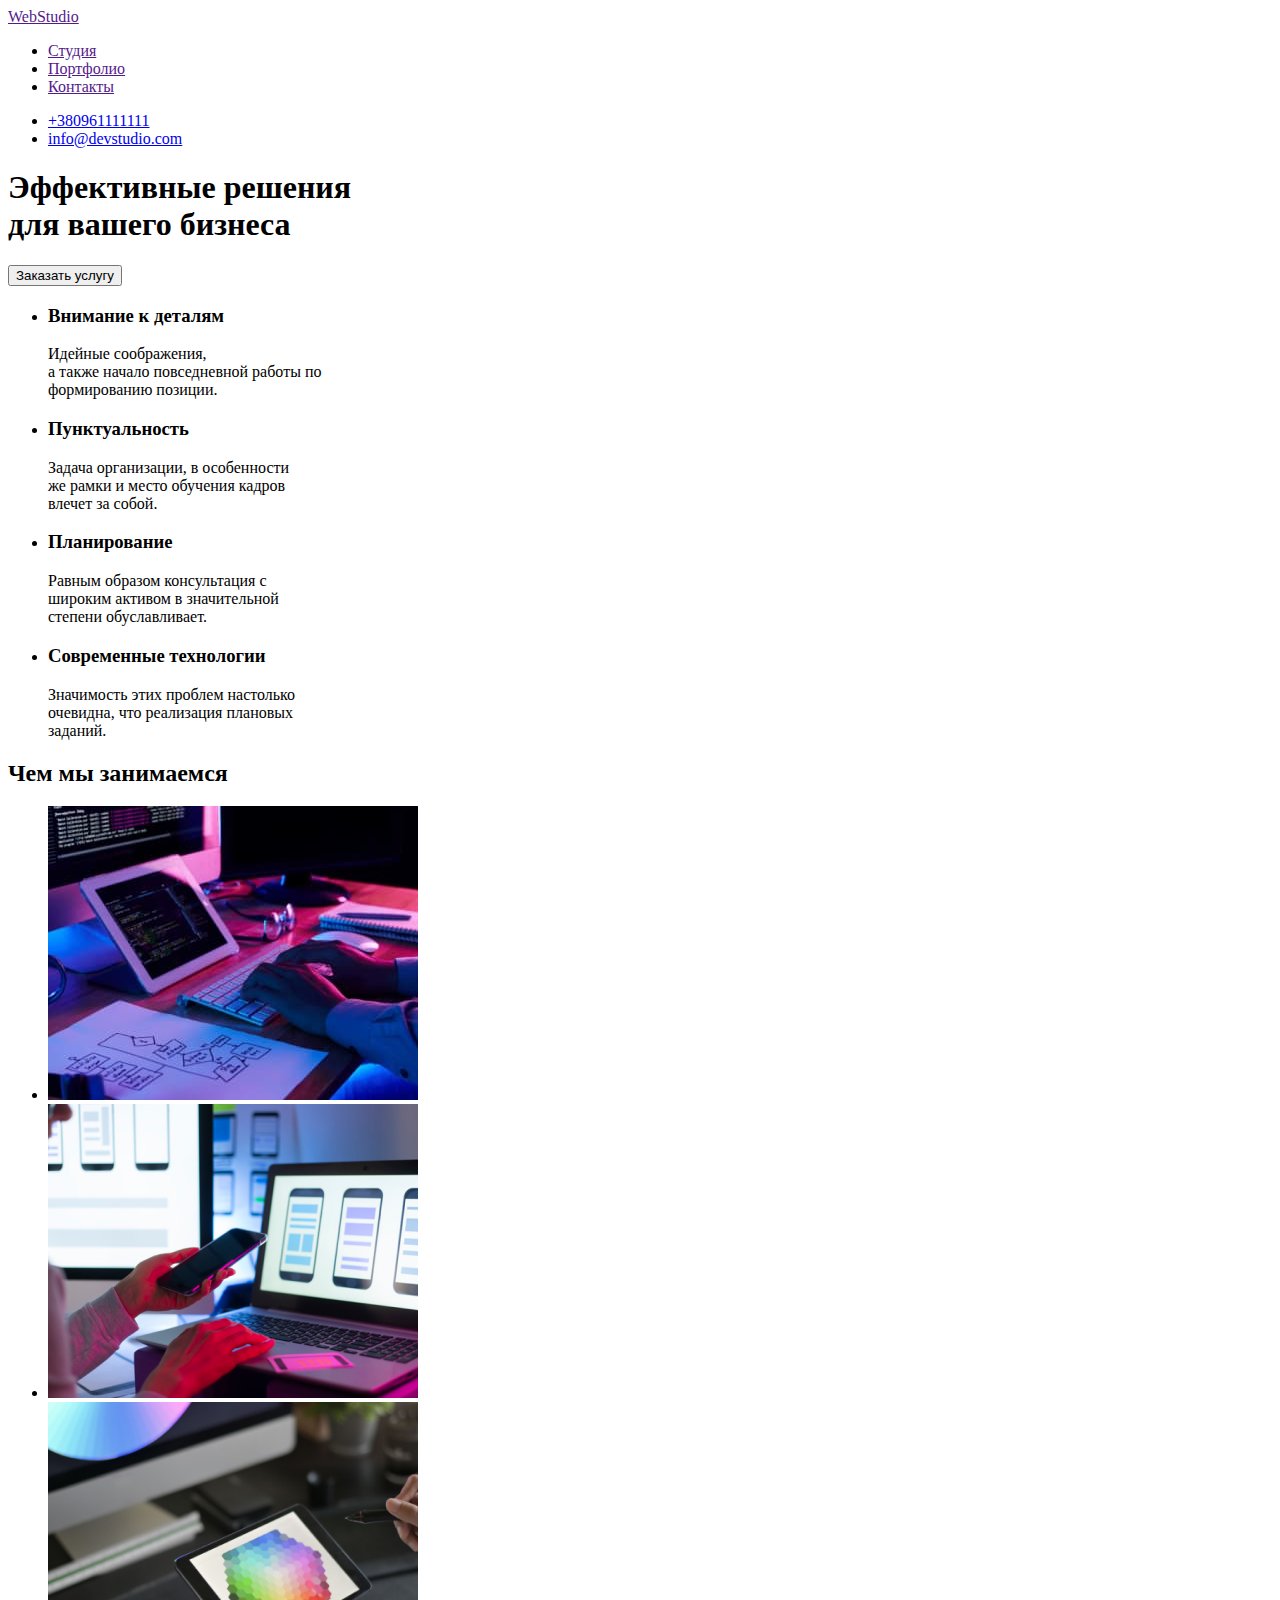
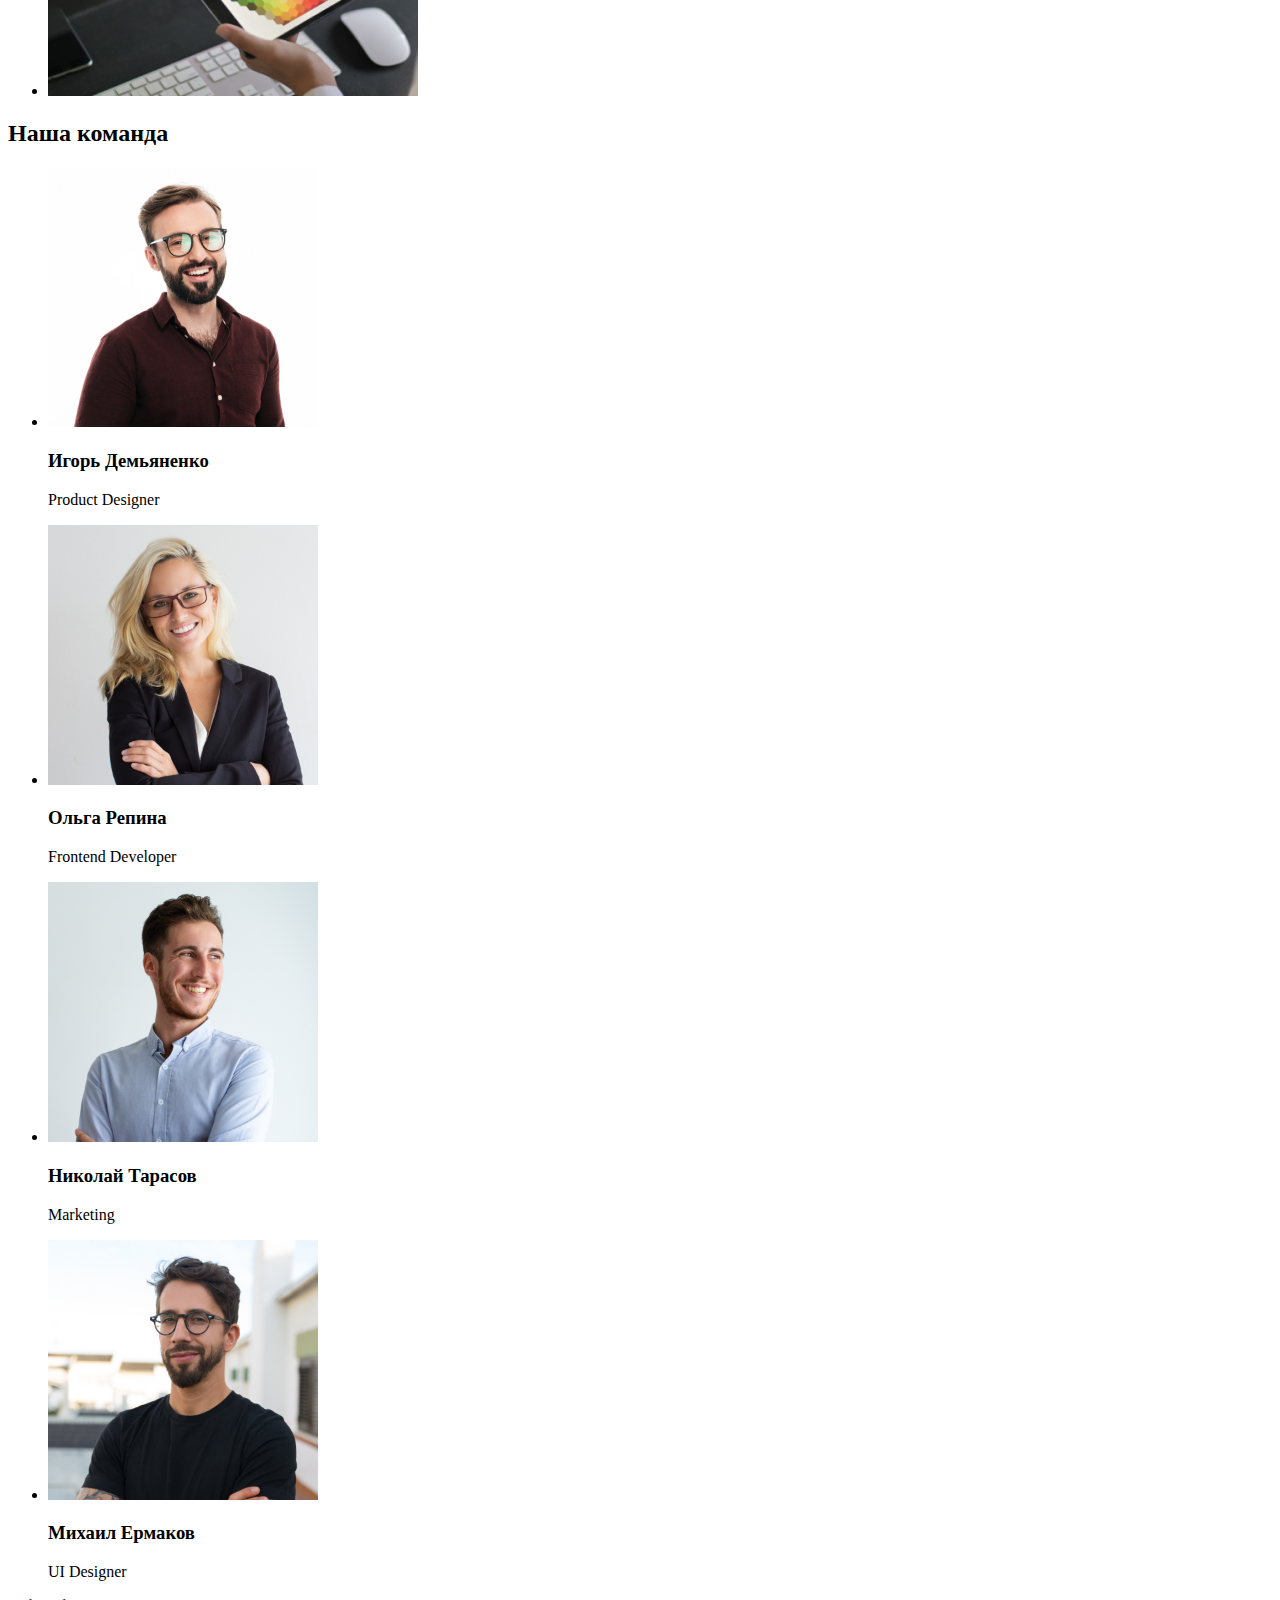
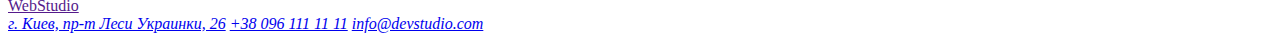
==== index.html @ d21dd8ba "Initial commit" ====
<!DOCTYPE html>
<html lang="ru">
<head>
    <meta charset="UTF-8">
    <title>WebStudio</title>
</head>
<body>
    
    <header>
      
         

            <nav>
              <a href="">WebStudio</a>

             <ul> 
                 <li><a href="">Студия</a></li>
                 <li><a href="">Портфолио</a></li>
                 <li><a href="">Контакты</a></li>
             </ul>

            </nav>

            <ul>

               <li><a href="tel:+380961111111">+380961111111</a></li>
               <li><a href="mailto:info@devstudio.com">info@devstudio.com</a></li>
            </ul>
        
    </header>
    



    <main>

      <section>

        <h1>
          Эффективные решения<br>
          для вашего бизнеса
      </h1>

      <button type="button">Заказать услугу</button>

      </section>



        <section>
            <ul>

               <li><h3>Внимание к деталям</h3>
                <p>
                    Идейные соображения,<br>
                     а также начало повседневной работы по<br>
                      формированию позиции.
                    </p>
                  </li>
        
                  
            <li><h3>Пунктуальность</h3>
             <p>
                Задача организации, в особенности<br>
                 же рамки и место обучения кадров<br>
                  влечет за собой.
                  </p>
              </li>
     
    
            <li><h3>Планирование</h3>
             <p>
                Равным образом консультация с<br>
                 широким активом в значительной<br>
                  степени обуславливает.
                </p>
              </li>
  
     
            <li><h3>Современные технологии</h3>
             <p>
                Значимость этих проблем настолько<br>
                очевидна, что реализация плановых <br>
                заданий.
            </p>
            </li>

          </ul>

        </section>

        
        
    <section>

      <h2>Чем мы занимаемся</h2>
      
      <ul>
        <li><img src="./images/img.jpg" 
          alt="парень пишет код" 
          width="370">
      </li>

      <li><img src="./images/img(1).png" 
        alt="парень смотрит в смартфон" 
        width="370">
      </li>

      <li><img src="./images/img(2).png" 
        alt="рисует соты на ipad" 
        width="370">
      </li>

      </ul>

    </section>  


      <section>
        <h2>Наша команда</h2>
  
        <ul>
          <li><img src="./images/img(3).jpg" alt="Игорь Демьяненко" width="270">
            <h3>Игорь Демьяненко</h3>
                <p>Product Designer</p>
          </li>

          
          <li><img src="./images/img(4).jpg" alt="Ольга Репина" width="270">
            <h3>Ольга Репина</h3>
                <p>Frontend Developer</p>
          </li>


          <li><img src="./images/img(5).jpg" alt="Николай Тарасов" width="270">
            <h3>Николай Тарасов</h3>
                <p>Marketing</p>
          </li>


          <li><img src="./images/img(6).jpg" alt="Михаил Ермаков" width="270">
            <h3>Михаил Ермаков</h3>
                <p>UI Designer</p>

          </li>
        </ul>
        
      </section> 

    </main>

    <footer>
     
      <a href="">WebStudio</a>

        <address>
            <a href="https://www.google.com/maps/place/%D0%B1%D1%83%D0%BB%D1%8C%D0%B2%D0%B0%D1%80+%D0%9B%D0%B5%D1%81%D1%96+%D0%A3%D0%BA%D1%80%D0%B0%D1%97%D0%BD%D0%BA%D0%B8,+26,+%D0%9A%D0%B8%D1%97%D0%B2,+02000/@50.4265807,30.5361971,17z/data=!3m1!4b1!4m5!3m4!1s0x40d4cf0e033ecbe9:0x57a4dffefec77da0!8m2!3d50.4265807!4d30.5383858">г. Киев, пр-т Леси Украинки, 26</a>
            <a href="tel:+380961111111">+38 096 111 11 11</a>
            <a href="mailto:info@devstudio.com">info@devstudio.com</a>
        </address>


    </footer>


</body>
</html>
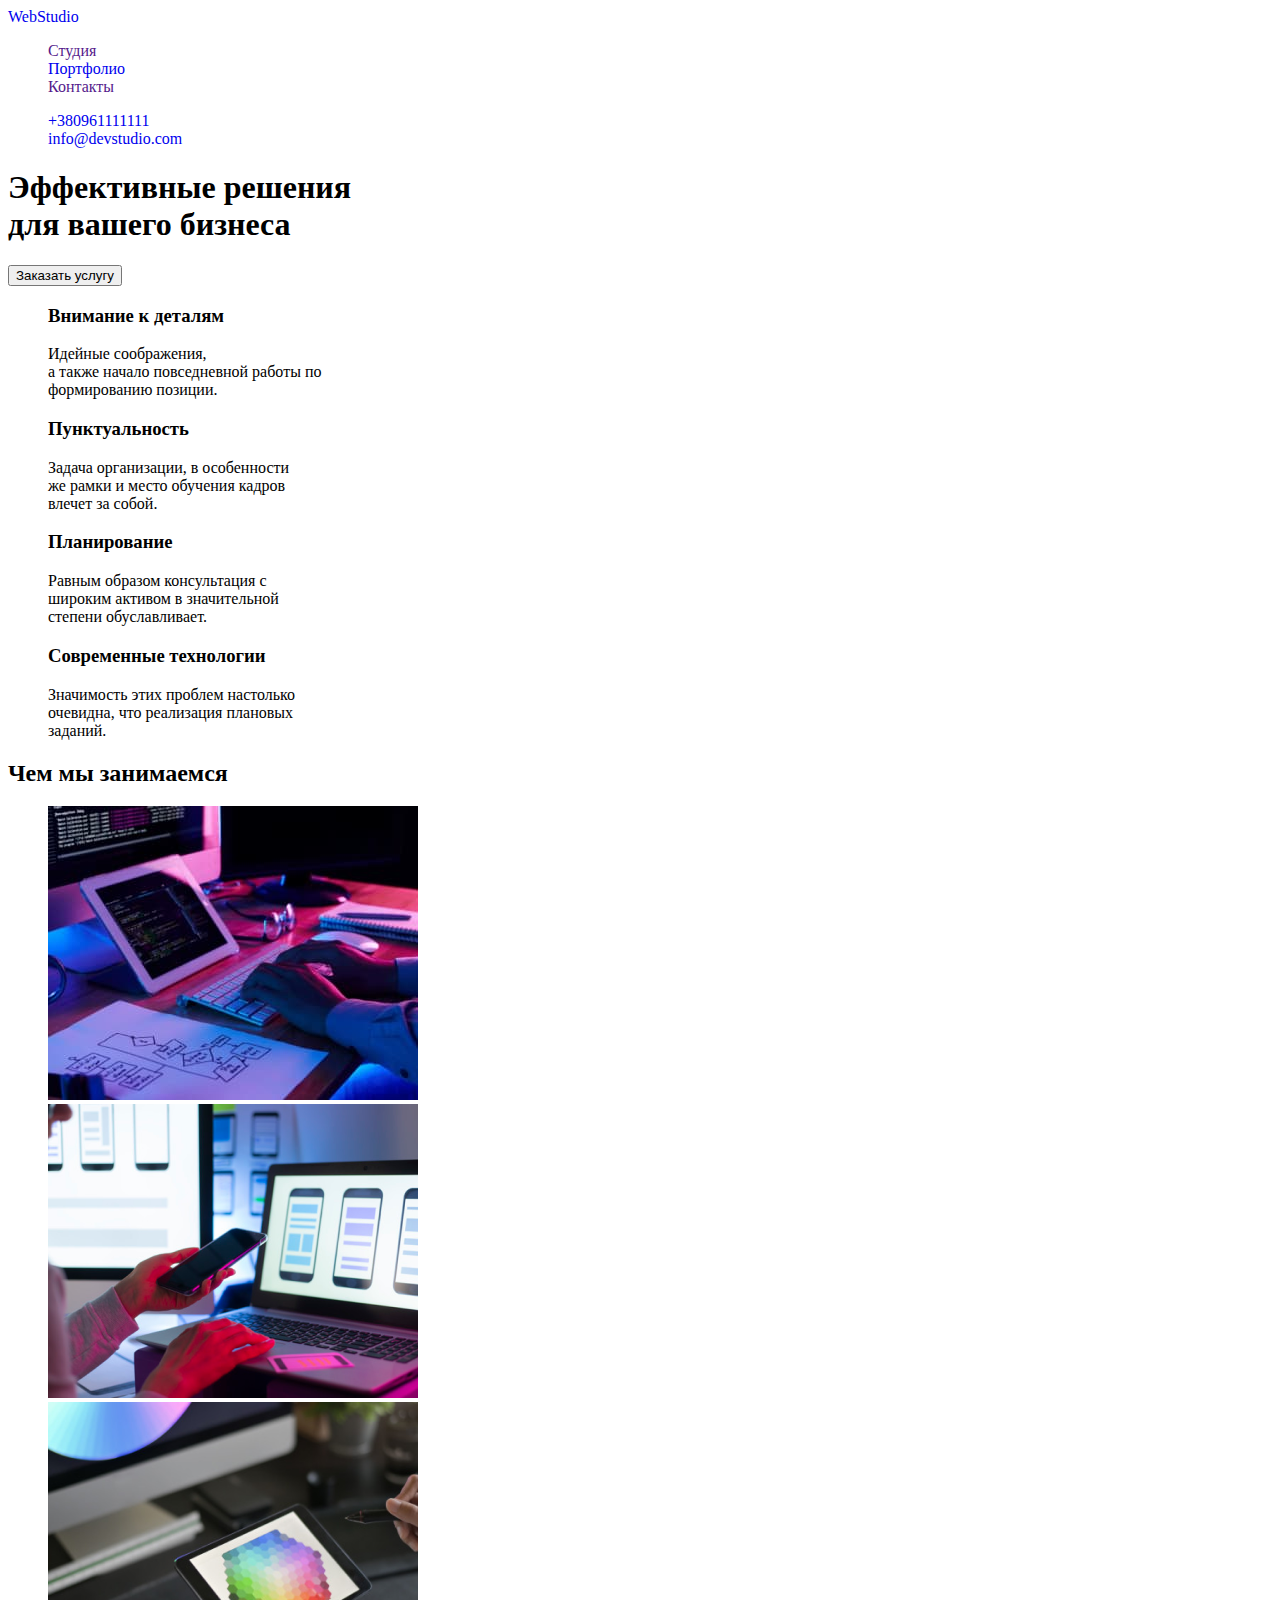
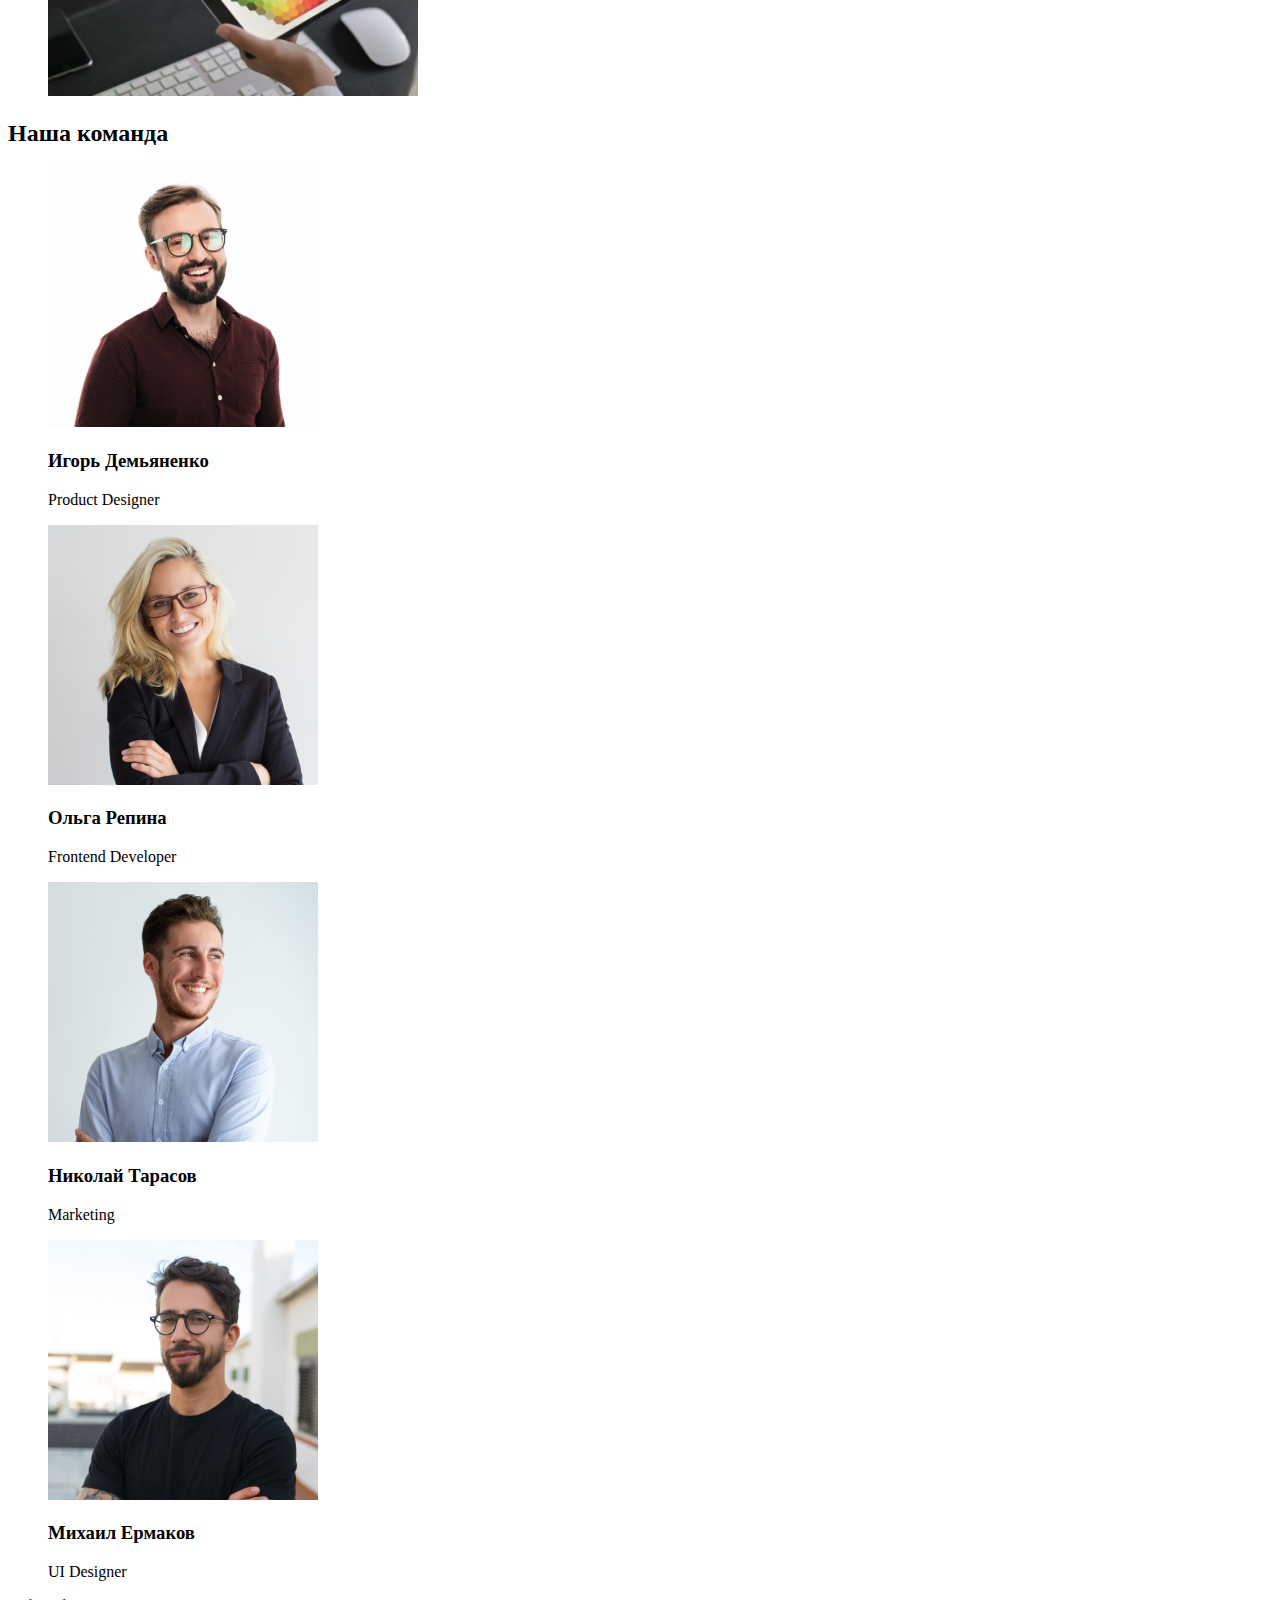
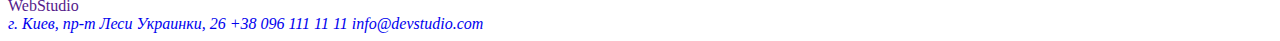
==== commit dee4da4d: "dz" ====
--- a/index.html
+++ b/index.html
@@ -3,6 +3,7 @@
 <head>
     <meta charset="UTF-8">
     <title>WebStudio</title>
+    <link rel="stylesheet" href="./css/styles.css">
 </head>
 <body>
     
@@ -11,11 +12,11 @@
          
 
             <nav>
-              <a href="">WebStudio</a>
+              <a href="index.html">WebStudio</a>
 
              <ul> 
                  <li><a href="">Студия</a></li>
-                 <li><a href="">Портфолио</a></li>
+                 <li><a href="Partfolio.html">Портфолио</a></li>
                  <li><a href="">Контакты</a></li>
              </ul>
 
@@ -154,7 +155,7 @@
       <a href="">WebStudio</a>
 
         <address>
-            <a href="https://www.google.com/maps/place/%D0%B1%D1%83%D0%BB%D1%8C%D0%B2%D0%B0%D1%80+%D0%9B%D0%B5%D1%81%D1%96+%D0%A3%D0%BA%D1%80%D0%B0%D1%97%D0%BD%D0%BA%D0%B8,+26,+%D0%9A%D0%B8%D1%97%D0%B2,+02000/@50.4265807,30.5361971,17z/data=!3m1!4b1!4m5!3m4!1s0x40d4cf0e033ecbe9:0x57a4dffefec77da0!8m2!3d50.4265807!4d30.5383858">г. Киев, пр-т Леси Украинки, 26</a>
+            <a target="_blank" rel="noopener noreferrer" href="https://www.google.com/maps/place/%D0%B1%D1%83%D0%BB%D1%8C%D0%B2%D0%B0%D1%80+%D0%9B%D0%B5%D1%81%D1%96+%D0%A3%D0%BA%D1%80%D0%B0%D1%97%D0%BD%D0%BA%D0%B8,+26,+%D0%9A%D0%B8%D1%97%D0%B2,+02000/@50.4265807,30.5361971,17z/data=!3m1!4b1!4m5!3m4!1s0x40d4cf0e033ecbe9:0x57a4dffefec77da0!8m2!3d50.4265807!4d30.5383858">г. Киев, пр-т Леси Украинки, 26</a>
             <a href="tel:+380961111111">+38 096 111 11 11</a>
             <a href="mailto:info@devstudio.com">info@devstudio.com</a>
         </address>
--- a/css/styles.css
+++ b/css/styles.css
@@ -0,0 +1,6 @@
+ul{
+    list-style: none;
+}
+a{
+    text-decoration: none;
+}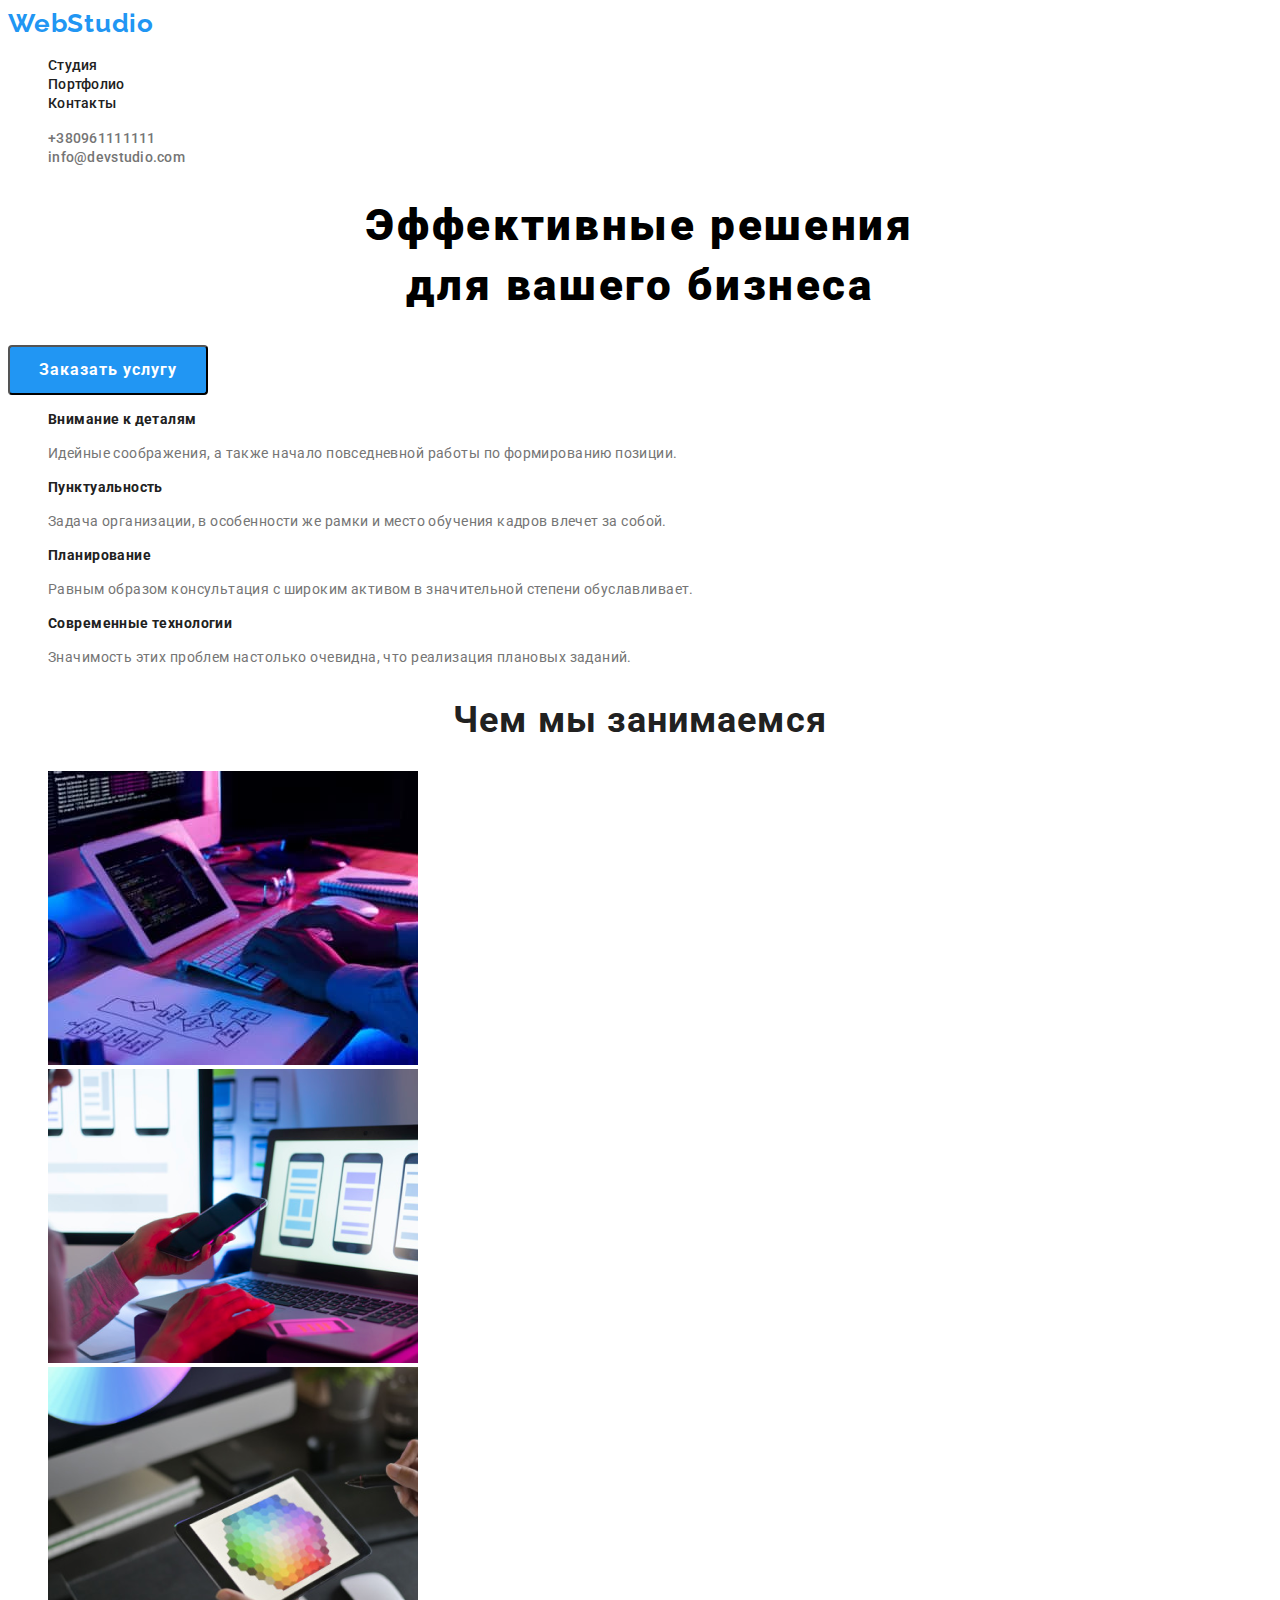
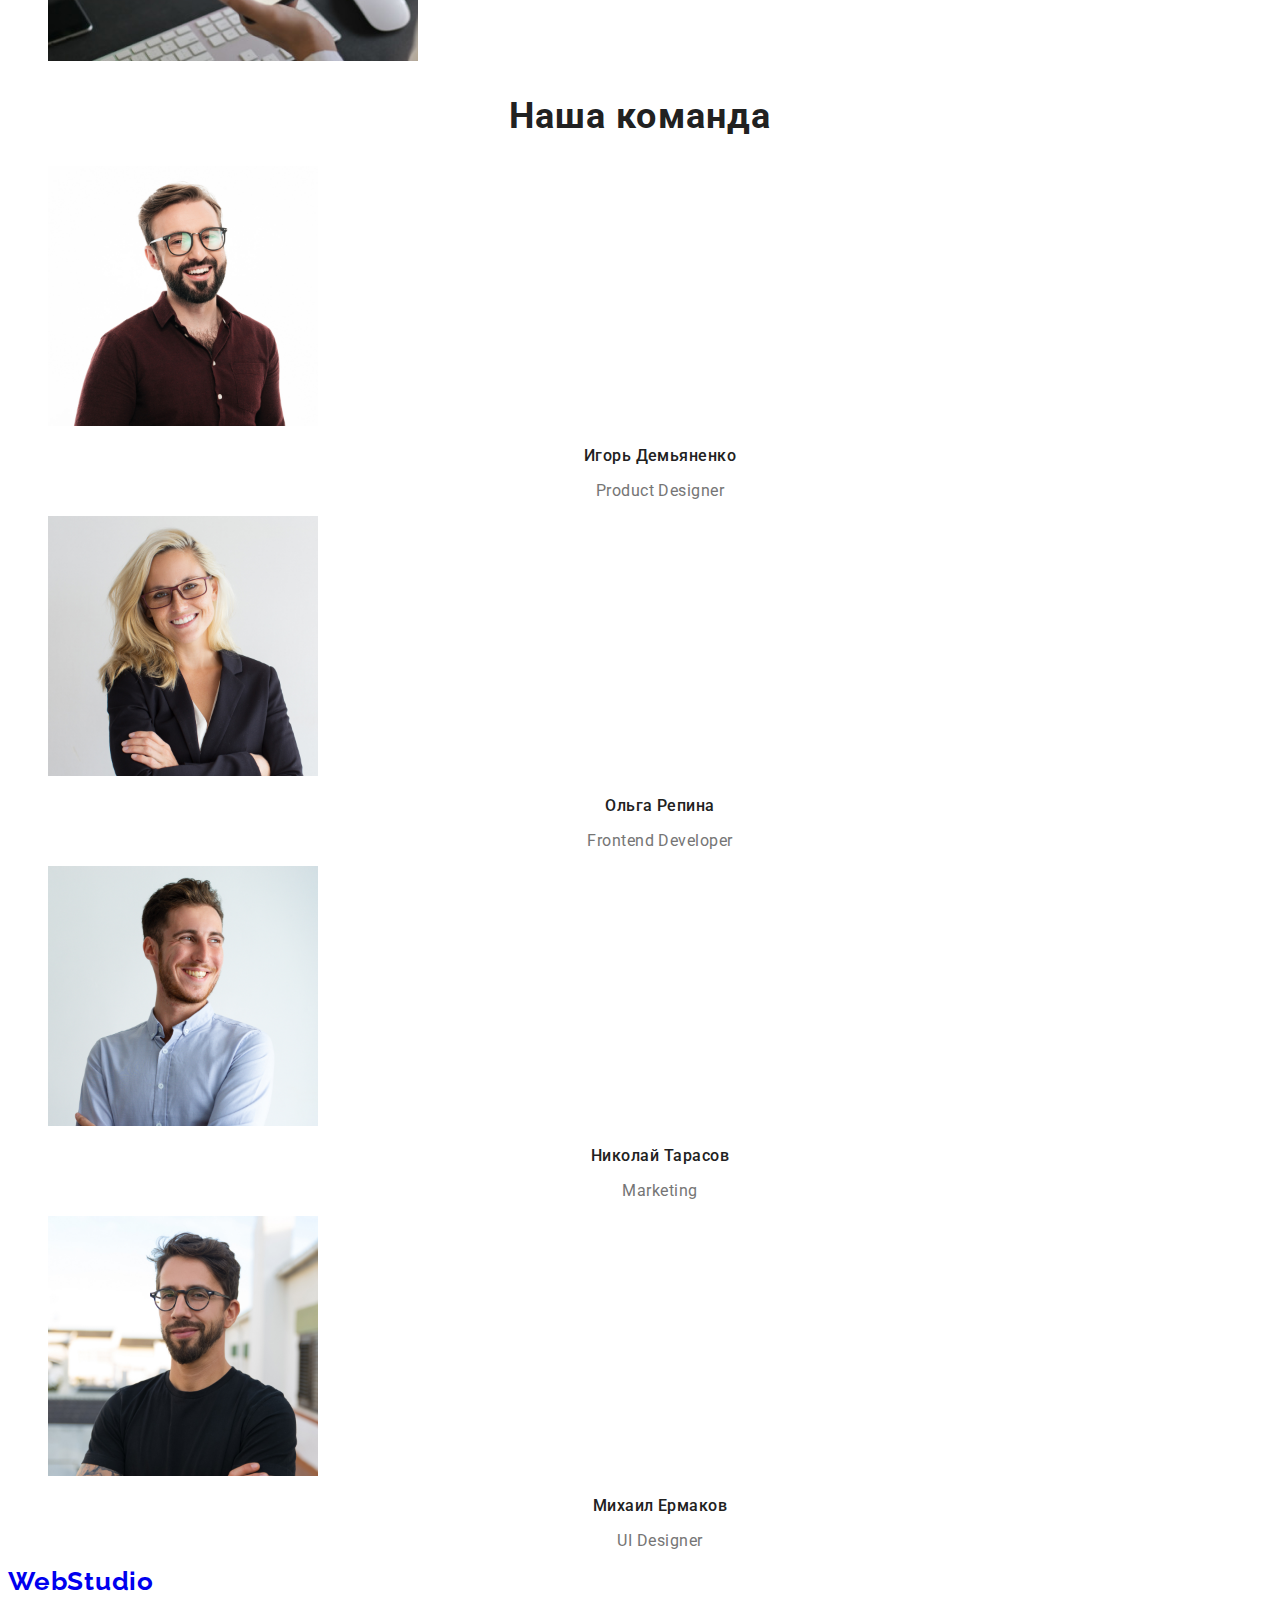
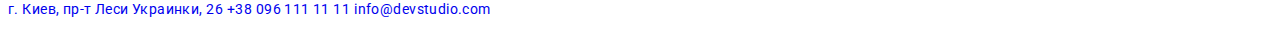
==== commit 3909d2f0: "goit-markup-hw-02" ====
--- a/index.html
+++ b/index.html
@@ -4,28 +4,31 @@
     <meta charset="UTF-8">
     <title>WebStudio</title>
     <link rel="stylesheet" href="./css/styles.css">
+    <link rel="preconnect" href="https://fonts.googleapis.com">
+<link rel="preconnect" href="https://fonts.gstatic.com" crossorigin>
+<link href="https://fonts.googleapis.com/css2?family=Raleway:wght@700&family=Roboto:wght@400;500;700;900&display=swap" rel="stylesheet">
 </head>
 <body>
     
-    <header>
+    <header class="header">
       
-         
+        
+            <nav class="nav-bar">
+              <a class="webstudio-header active-page" href="index.html">WebStudio</a>
 
-            <nav>
-              <a href="index.html">WebStudio</a>
-
-             <ul> 
-                 <li><a href="">Студия</a></li>
-                 <li><a href="Partfolio.html">Портфолио</a></li>
-                 <li><a href="">Контакты</a></li>
-             </ul>
+             <ul class="nav-box"> 
+                 <li><a class="nav-link" href="">Студия</a></li>
+                 <li><a class="nav-link" href="Partfolio.html">Портфолио</a></li>            
+                 <li><a class="nav-link" href="">Контакты</a></li>
+             </ul> 
 
             </nav>
 
-            <ul>
+            <ul class="contacts-header">
 
-               <li><a href="tel:+380961111111">+380961111111</a></li>
-               <li><a href="mailto:info@devstudio.com">info@devstudio.com</a></li>
+               <li><a class="header-phone" href="tel:+380961111111">+380961111111</a></li>
+               <li><a class="header-mail" href="mailto:info@devstudio.com">info@devstudio.com</a></li>
+
             </ul>
         
     </header>
@@ -35,14 +38,14 @@
 
     <main>
 
-      <section>
+      <section class="hero-box">
 
-        <h1>
+        <h1 class="slogan">
           Эффективные решения<br>
           для вашего бизнеса
       </h1>
 
-      <button type="button">Заказать услугу</button>
+      <button class="main-button" type="button">Заказать услугу</button>
 
       </section>
 
@@ -51,37 +54,37 @@
         <section>
             <ul>
 
-               <li><h3>Внимание к деталям</h3>
-                <p>
-                    Идейные соображения,<br>
-                     а также начало повседневной работы по<br>
+               <li><h3 class="pluses">Внимание к деталям</h3>
+                <p class="content">
+                    Идейные соображения,
+                     а также начало повседневной работы по
                       формированию позиции.
                     </p>
                   </li>
         
                   
-            <li><h3>Пунктуальность</h3>
-             <p>
-                Задача организации, в особенности<br>
-                 же рамки и место обучения кадров<br>
+            <li><h3 class="pluses">Пунктуальность</h3>
+             <p class="content">
+                Задача организации, в особенности
+                 же рамки и место обучения кадров
                   влечет за собой.
                   </p>
               </li>
      
     
-            <li><h3>Планирование</h3>
-             <p>
-                Равным образом консультация с<br>
-                 широким активом в значительной<br>
+            <li><h3 class="pluses">Планирование</h3>
+             <p class="content">
+                Равным образом консультация с
+                 широким активом в значительной
                   степени обуславливает.
                 </p>
               </li>
   
      
-            <li><h3>Современные технологии</h3>
-             <p>
-                Значимость этих проблем настолько<br>
-                очевидна, что реализация плановых <br>
+            <li><h3 class="pluses">Современные технологии</h3>
+             <p class="content">
+                Значимость этих проблем настолько
+                очевидна, что реализация плановых 
                 заданий.
             </p>
             </li>
@@ -94,7 +97,7 @@
         
     <section>
 
-      <h2>Чем мы занимаемся</h2>
+      <h2 class="our-job">Чем мы занимаемся</h2>
       
       <ul>
         <li><img src="./images/img.jpg" 
@@ -118,30 +121,30 @@
 
 
       <section>
-        <h2>Наша команда</h2>
+        <h2 class="our-team">Наша команда</h2>
   
         <ul>
           <li><img src="./images/img(3).jpg" alt="Игорь Демьяненко" width="270">
-            <h3>Игорь Демьяненко</h3>
-                <p>Product Designer</p>
+            <h3 class="squad">Игорь Демьяненко</h3>
+                <p class="squad-job">Product Designer</p>
           </li>
 
           
           <li><img src="./images/img(4).jpg" alt="Ольга Репина" width="270">
-            <h3>Ольга Репина</h3>
-                <p>Frontend Developer</p>
+            <h3 class="squad">Ольга Репина</h3>
+                <p class="squad-job">Frontend Developer</p>
           </li>
 
 
           <li><img src="./images/img(5).jpg" alt="Николай Тарасов" width="270">
-            <h3>Николай Тарасов</h3>
-                <p>Marketing</p>
+            <h3 class="squad">Николай Тарасов</h3>
+                <p class="squad-job">Marketing</p>
           </li>
 
 
           <li><img src="./images/img(6).jpg" alt="Михаил Ермаков" width="270">
-            <h3>Михаил Ермаков</h3>
-                <p>UI Designer</p>
+            <h3 class="squad">Михаил Ермаков</h3>
+                <p class="squad-job">UI Designer</p>
 
           </li>
         </ul>
@@ -150,14 +153,14 @@
 
     </main>
 
-    <footer>
+    <footer class="footer-first">
      
-      <a href="">WebStudio</a>
+      <a class="webstudio-footer" href="index.html">WebStudio</a>
 
-        <address>
-            <a target="_blank" rel="noopener noreferrer" href="https://www.google.com/maps/place/%D0%B1%D1%83%D0%BB%D1%8C%D0%B2%D0%B0%D1%80+%D0%9B%D0%B5%D1%81%D1%96+%D0%A3%D0%BA%D1%80%D0%B0%D1%97%D0%BD%D0%BA%D0%B8,+26,+%D0%9A%D0%B8%D1%97%D0%B2,+02000/@50.4265807,30.5361971,17z/data=!3m1!4b1!4m5!3m4!1s0x40d4cf0e033ecbe9:0x57a4dffefec77da0!8m2!3d50.4265807!4d30.5383858">г. Киев, пр-т Леси Украинки, 26</a>
-            <a href="tel:+380961111111">+38 096 111 11 11</a>
-            <a href="mailto:info@devstudio.com">info@devstudio.com</a>
+        <address class="footer-links">
+            <a class="footer-map" target="_blank" rel="noopener noreferrer" href="https://www.google.com/maps/place/%D0%B1%D1%83%D0%BB%D1%8C%D0%B2%D0%B0%D1%80+%D0%9B%D0%B5%D1%81%D1%96+%D0%A3%D0%BA%D1%80%D0%B0%D1%97%D0%BD%D0%BA%D0%B8,+26,+%D0%9A%D0%B8%D1%97%D0%B2,+02000/@50.4265807,30.5361971,17z/data=!3m1!4b1!4m5!3m4!1s0x40d4cf0e033ecbe9:0x57a4dffefec77da0!8m2!3d50.4265807!4d30.5383858">г. Киев, пр-т Леси Украинки, 26</a>
+            <a class="footer-phone" href="tel:+380961111111">+38 096 111 11 11</a>
+            <a class="footer-mail" href="mailto:info@devstudio.com">info@devstudio.com</a>
         </address>
 
 
--- a/css/styles.css
+++ b/css/styles.css
@@ -1,6 +1,275 @@
+:root{
+    
+    --theme-color: #2196F3;
+
+    --text-primary: #212121;
+    --text-secondary: #757575;
+
+    --primary-font: 'Roboto';
+    --secondary-font: 'Raleway';
+
+}
+
+body{
+    font-family: var(--primary-font);
+}
+
 ul{
     list-style: none;
 }
+
 a{
     text-decoration: none;
-}+}
+
+address{
+    font-style: normal;
+}
+
+
+
+/* =========== Header styles starts here =========== */
+
+
+.webstudio-header{
+    font-family: Raleway;
+font-size: 26px;
+font-style: normal;
+font-weight: 700;
+line-height: 31px;
+letter-spacing: 0.03em;
+text-align: left;
+}
+.webstudio:hover,
+.webstudio:focus{
+    color: var(--theme-color)
+}
+
+
+.nav-link{
+    font-family: Roboto;
+    font-size: 14px;
+    font-style: normal;
+    font-weight: 500;
+    line-height: 16px;
+    letter-spacing: 0.02em;
+    text-align: left;
+      
+     color: var(--text-primary)
+}       
+.nav-link:hover,
+.nav-link:focus{
+    color: var(--theme-color)
+}           
+.active-page{
+    color: var(--theme-color);
+}
+
+
+.header-phone,
+.header-mail{
+    font-family: Roboto;
+    font-size: 14px;
+    font-style: normal;
+    font-weight: 500;
+    line-height: 16px;
+    letter-spacing: 0.02em;
+    text-align: left;
+
+    color: var(--text-secondary)
+}
+.header-phone:hover,
+.header-mail:hover,
+.header-phone:focus,
+.header-mail:focus{
+
+    color: var(--theme-color);
+}
+.slogan{
+    font-family: Roboto;
+    font-size: 44px;
+    font-style: normal;
+    font-weight: 900;
+    line-height: 60px;
+    letter-spacing: 0.06em;
+    text-align: center;
+    
+
+/*color: #FFFFFF;*/
+}
+
+
+.main-button{  
+    font-family: Roboto;
+font-size: 16px;
+font-style: normal;
+font-weight: 700;
+line-height: 30px;
+letter-spacing: 0.06em;
+text-align: center;
+color: #FFFFFF;
+background-color: #2196F3;
+
+height: 50px;
+width: 200px;
+left: 700px;
+top: 430px;
+border-radius: 4px;
+
+}
+
+.pluses{
+    font-family: Roboto;
+font-size: 14px;
+font-style: normal;
+font-weight: 700;
+line-height: 16px;
+letter-spacing: 0.03em;
+text-align: left;
+
+color: var(--text-primary);
+}
+
+.content{
+    font-family: Roboto;
+font-size: 14px;
+font-style: normal;
+font-weight: 400;
+line-height: 24px;
+letter-spacing: 0.03em;
+text-align: left;
+
+color: var(--text-secondary);
+}
+
+.our-job{
+    font-family: Roboto;
+font-size: 36px;
+font-style: normal;
+font-weight: 700;
+line-height: 42px;
+letter-spacing: 0.03em;
+text-align: center;
+
+color: var(--text-primary);
+}
+
+.our-team{
+    font-family: Roboto;
+font-size: 36px;
+font-style: normal;
+font-weight: 700;
+line-height: 42px;
+letter-spacing: 0.03em;
+text-align: center;
+
+color: var(--text-primary);
+}
+
+.squad{
+    font-family: Roboto;
+font-size: 16px;
+font-style: normal;
+font-weight: 500;
+line-height: 19px;
+letter-spacing: 0.03em;
+text-align: center;
+
+color: var(--text-primary);
+}
+
+.squad-job{
+    font-family: Roboto;
+font-size: 16px;
+font-style: normal;
+font-weight: 400;
+line-height: 19px;
+letter-spacing: 0.03em;
+text-align: center;
+
+color: var(--text-secondary);
+}
+
+.webstudio-footer{
+    font-family: Raleway;
+font-size: 26px;
+font-style: normal;
+font-weight: 700;
+line-height: 31px;
+letter-spacing: 0.03em;
+text-align: left;
+}
+.webstudio-footer:hover,
+.webstudio-footer:focus{
+    color: var(--theme-color)
+}
+
+.footer-map,
+.footer-phone,
+.footer-mail{
+    font-family: Roboto;
+    font-size: 14px;
+    font-style: normal;
+    font-weight: 400;
+    line-height: 24px;
+    letter-spacing: 0.03em;
+    text-align: left;
+
+    /*color: #FFFFFF;*/
+}
+
+.footer-map:hover,
+.footer-map:focus,
+.footer-phone:hover,
+.footer-phone:focus,
+.footer-mail:hover,
+.footer-mail:focus{
+    color: var(--theme-color);
+}
+/*==========================================*/
+
+
+
+
+.buttons-partfolio{
+    font-family: Roboto;
+font-size: 16px;
+font-style: normal;
+font-weight: 500;
+line-height: 26px;
+letter-spacing: 0.03em;
+text-align: center;
+
+    color: var(--text-primary);
+    background-color: #F5F4FA;
+
+}
+.buttons-partfolio:hover,
+.buttons-partfolio:focus{
+    background-color: var(--theme-color);
+}
+
+.all-photos{
+    font-family: Roboto;
+font-size: 18px;
+font-style: normal;
+font-weight: 700;
+line-height: 36px;
+letter-spacing: 0.06em;
+text-align: left;
+
+color:var(--text-primary);
+}
+
+.second-page-content{
+    font-family: Roboto;
+font-size: 16px;
+font-style: normal;
+font-weight: 400;
+line-height: 30px;
+letter-spacing: 0.03em;
+text-align: left;
+
+color: var(--text-secondary);
+}
+
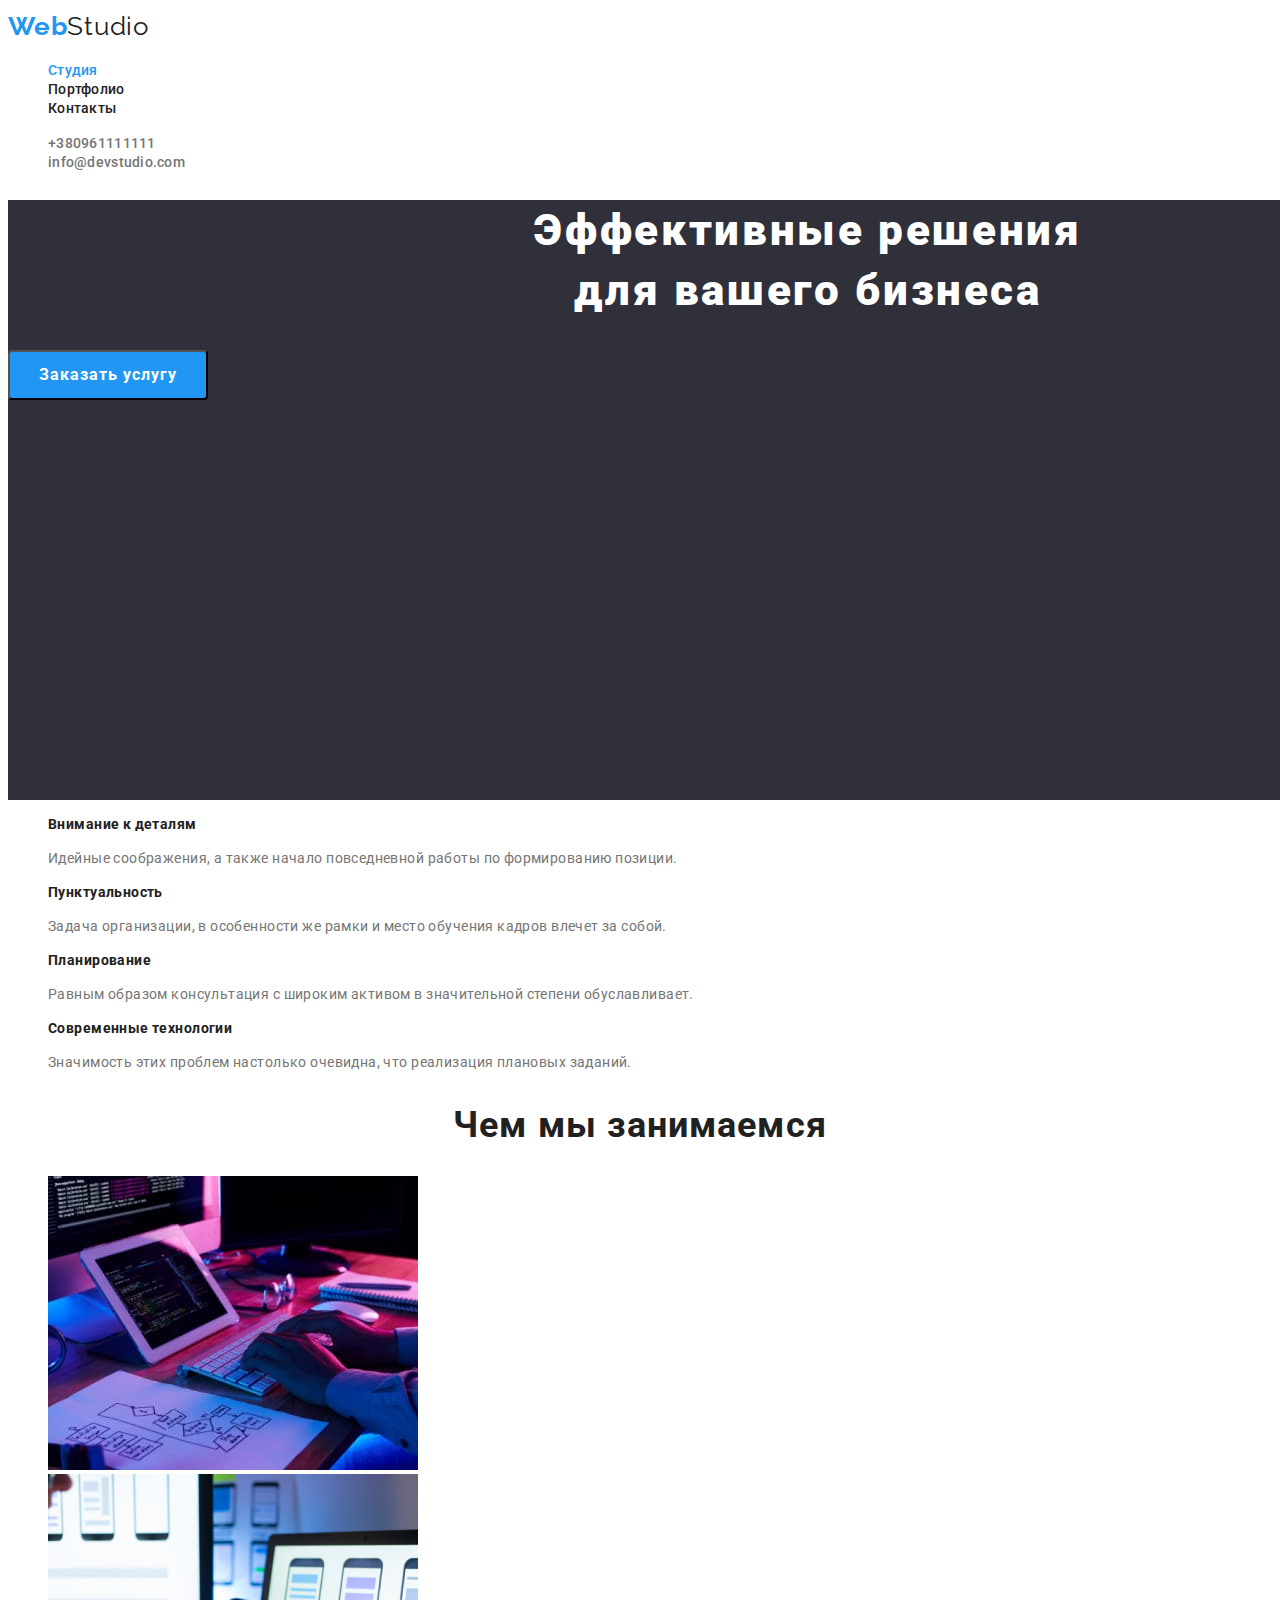
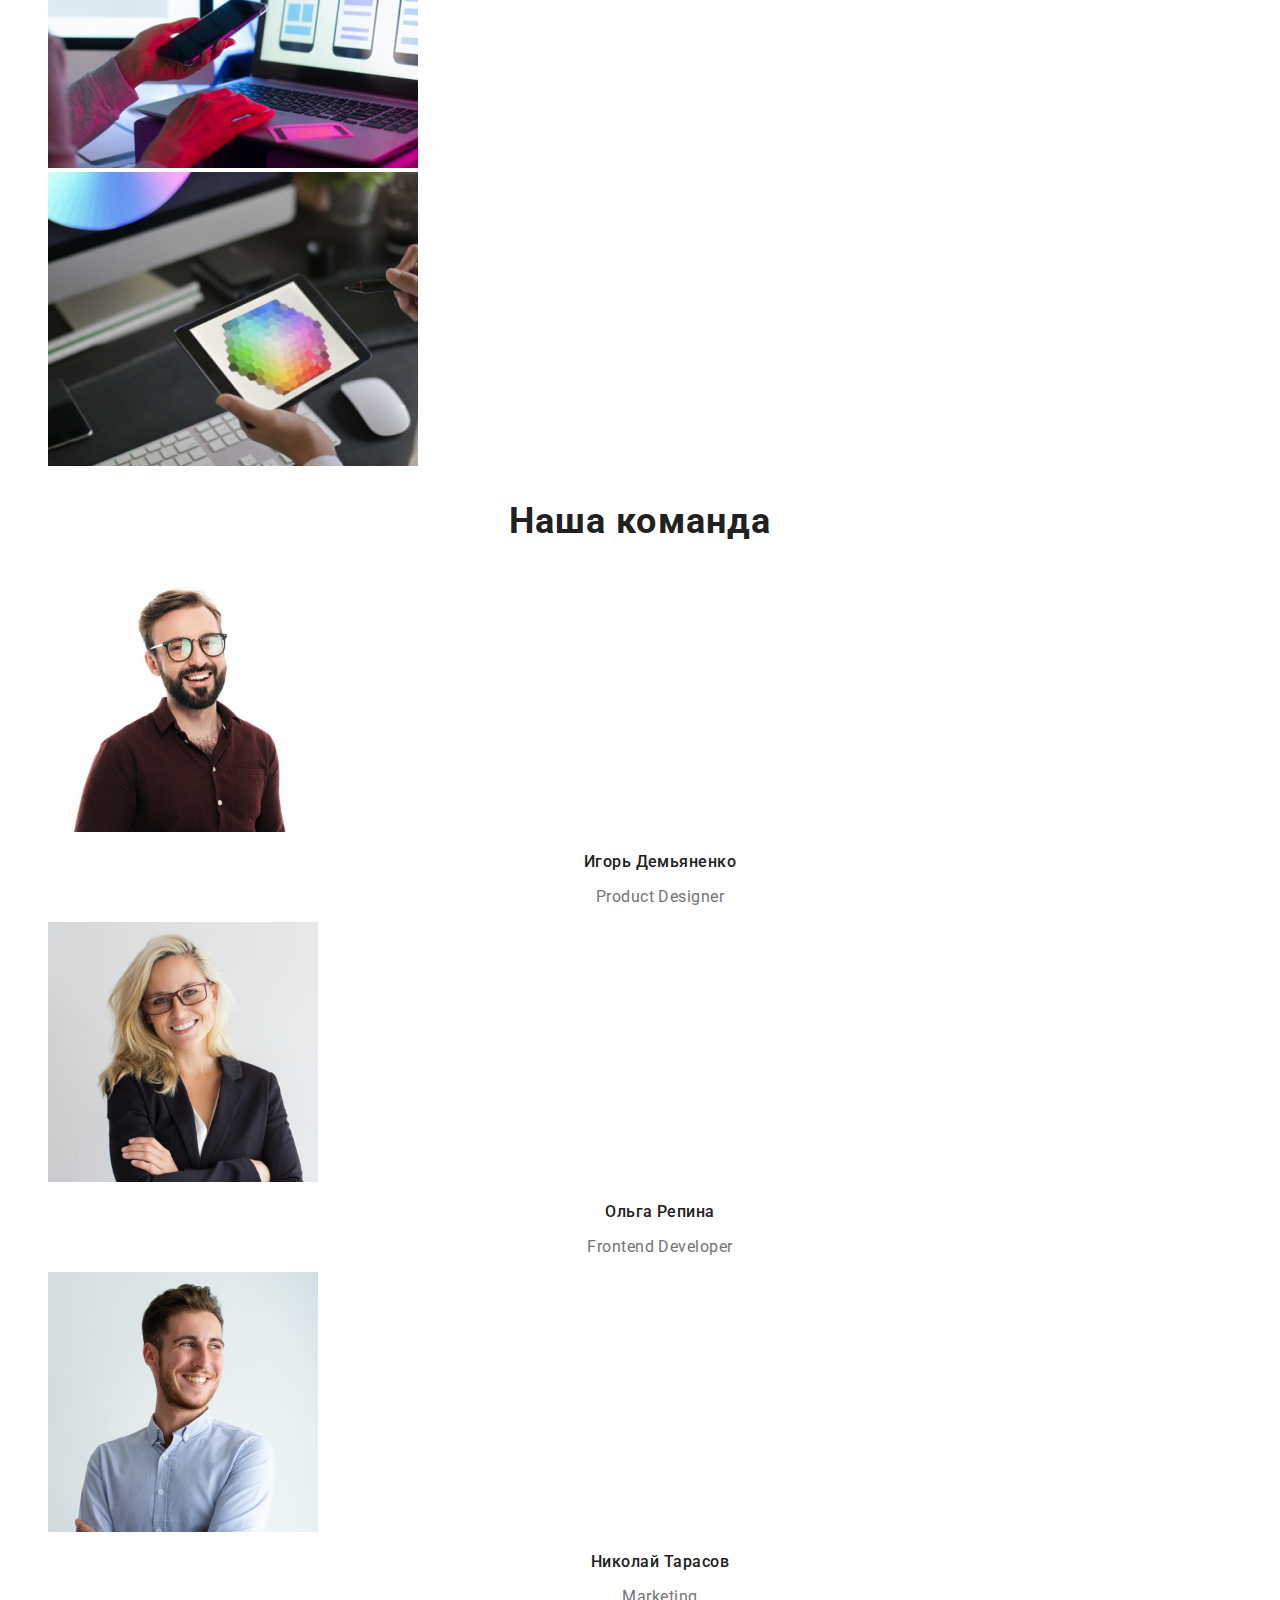
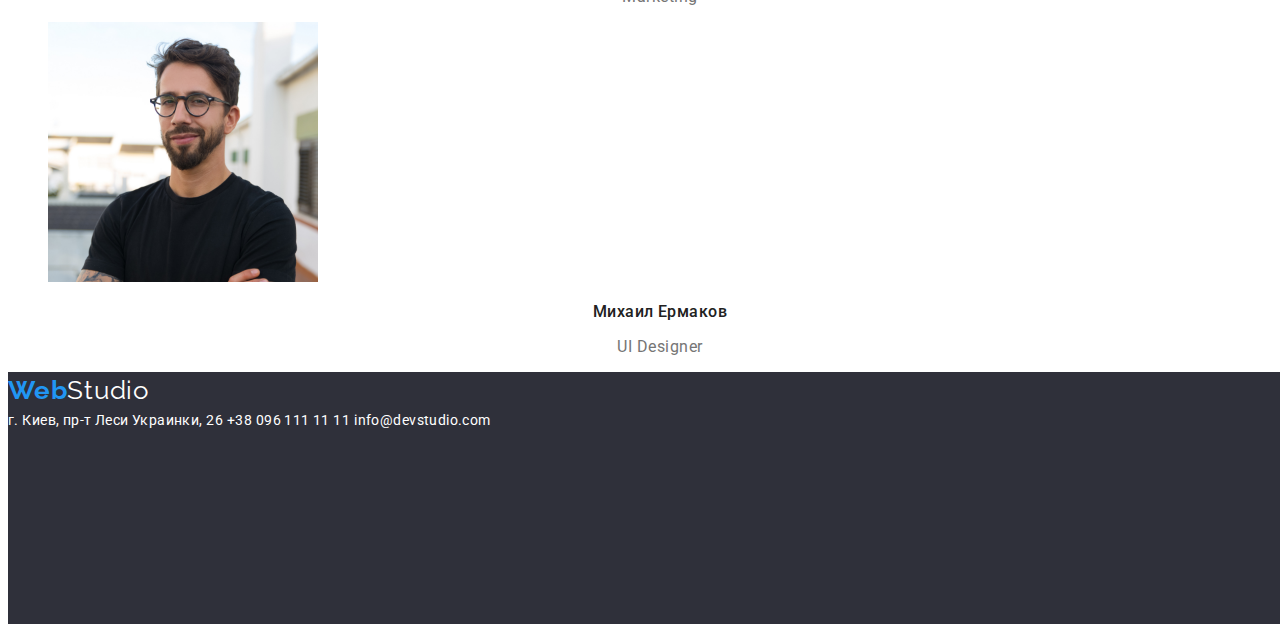
==== commit f96b50ea: "Homework 2" ====
--- a/index.html
+++ b/index.html
@@ -14,10 +14,12 @@
       
         
             <nav class="nav-bar">
-              <a class="webstudio-header active-page" href="index.html">WebStudio</a>
+              <a  href="./index.html" class="webstudio-header" >
+              Web<span class="studio">Studio</span>
+            </a>
 
              <ul class="nav-box"> 
-                 <li><a class="nav-link" href="">Студия</a></li>
+                 <li><a class="nav-link active-page" href="index.html">Студия</a></li>
                  <li><a class="nav-link" href="Partfolio.html">Портфолио</a></li>            
                  <li><a class="nav-link" href="">Контакты</a></li>
              </ul> 
@@ -155,7 +157,9 @@
 
     <footer class="footer-first">
      
-      <a class="webstudio-footer" href="index.html">WebStudio</a>
+        <a  href="./index.html" class="webstudio-footer" >
+        Web<span class="studio-footer">Studio</span>
+      </a>
 
         <address class="footer-links">
             <a class="footer-map" target="_blank" rel="noopener noreferrer" href="https://www.google.com/maps/place/%D0%B1%D1%83%D0%BB%D1%8C%D0%B2%D0%B0%D1%80+%D0%9B%D0%B5%D1%81%D1%96+%D0%A3%D0%BA%D1%80%D0%B0%D1%97%D0%BD%D0%BA%D0%B8,+26,+%D0%9A%D0%B8%D1%97%D0%B2,+02000/@50.4265807,30.5361971,17z/data=!3m1!4b1!4m5!3m4!1s0x40d4cf0e033ecbe9:0x57a4dffefec77da0!8m2!3d50.4265807!4d30.5383858">г. Киев, пр-т Леси Украинки, 26</a>
@@ -163,7 +167,6 @@
             <a class="footer-mail" href="mailto:info@devstudio.com">info@devstudio.com</a>
         </address>
 
-
     </footer>
 
 
--- a/css/styles.css
+++ b/css/styles.css
@@ -39,10 +39,25 @@
 line-height: 31px;
 letter-spacing: 0.03em;
 text-align: left;
-}
-.webstudio:hover,
-.webstudio:focus{
-    color: var(--theme-color)
+
+color: var(--theme-color);
+}
+.webstudio-header:hover,
+.webstudio-header:focus{
+    color: var(--theme-color);
+}
+
+.studio{
+font-family: Raleway;
+font-size: 26px;
+font-style: normal;
+font-weight: 400;
+line-height: 36px;
+letter-spacing: 0.03em;
+text-align: left;
+
+color: var(--text-primary);
+
 }
 
 
@@ -95,7 +110,7 @@
     text-align: center;
     
 
-/*color: #FFFFFF;*/
+color: #FFFFFF;
 }
 
 
@@ -118,6 +133,17 @@
 
 }
 
+.hero-box{
+    height: 600px;
+width: 1600px;
+left: 0px;
+top: 80px;
+border-radius: 0px;
+
+ background: #2F303A;
+
+}
+
 .pluses{
     font-family: Roboto;
 font-size: 14px;
@@ -198,10 +224,24 @@
 line-height: 31px;
 letter-spacing: 0.03em;
 text-align: left;
+
+color: var(--theme-color);
+}
+
+.studio-footer{
+font-family: Raleway;
+font-size: 26px;
+font-style: normal;
+font-weight: 400;
+line-height: 36px;
+letter-spacing: 0.03em;
+text-align: left;
+
+color: #FFFFFF;
 }
 .webstudio-footer:hover,
 .webstudio-footer:focus{
-    color: var(--theme-color)
+    color: var(--theme-color);
 }
 
 .footer-map,
@@ -215,7 +255,7 @@
     letter-spacing: 0.03em;
     text-align: left;
 
-    /*color: #FFFFFF;*/
+    color: #FFFFFF;
 }
 
 .footer-map:hover,
@@ -226,6 +266,30 @@
 .footer-mail:focus{
     color: var(--theme-color);
 }
+
+.footer-first{
+    height: 252px;
+width: 1600px;
+left: 0px;
+top: 2097px;
+border-radius: 0px;
+
+background-color: #2F303A;
+}
+
+
+.hero-box{
+    height: 600px;
+width: 1600px;
+left: 0px;
+top: 80px;
+border-radius: 0px;
+
+background-color: #2F303A;
+}
+    
+
+
 /*==========================================*/
 
 
@@ -249,7 +313,7 @@
     background-color: var(--theme-color);
 }
 
-.all-photos{
+.about{
     font-family: Roboto;
 font-size: 18px;
 font-style: normal;
@@ -273,3 +337,18 @@
 color: var(--text-secondary);
 }
 
+
+
+
+
+
+
+.footer-second{
+    height: 252px;
+width: 1600px;
+left: 0px;
+top: 2097px;
+border-radius: 0px;
+
+background-color: #2F303A;
+}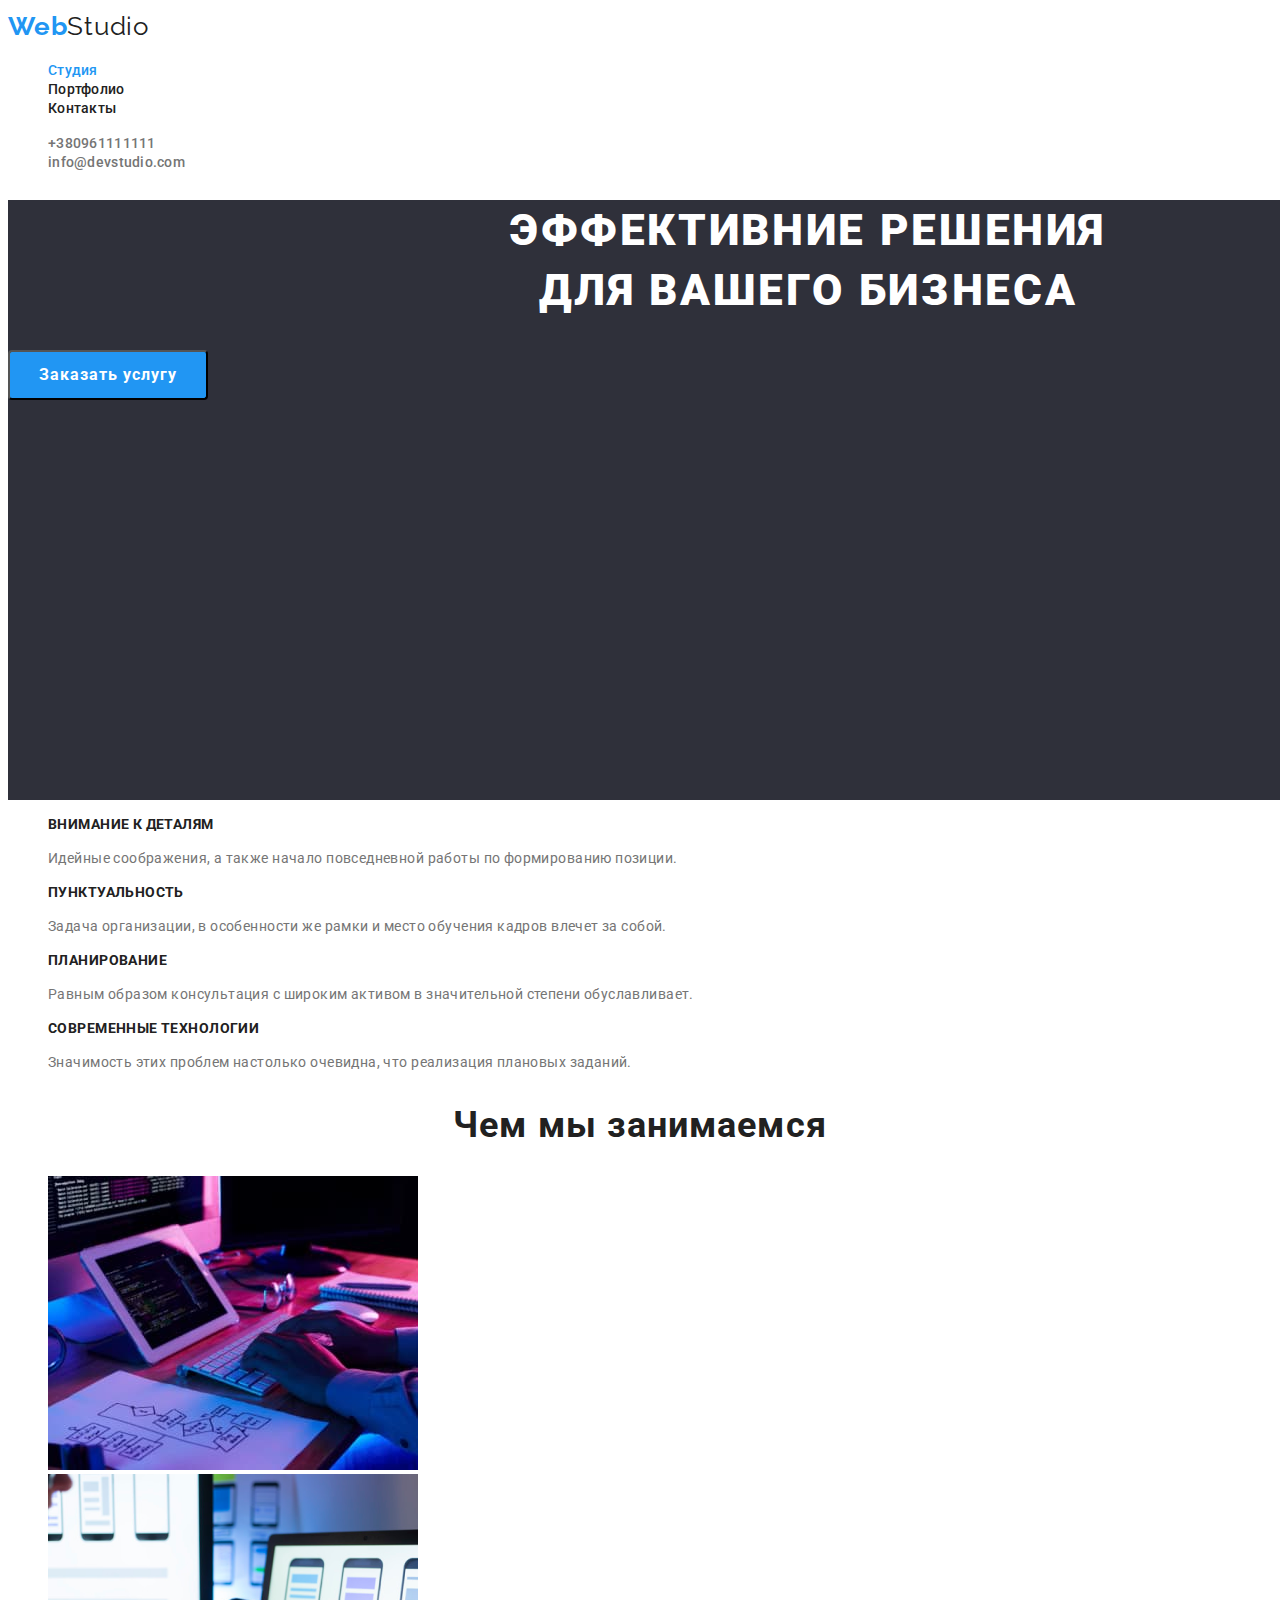
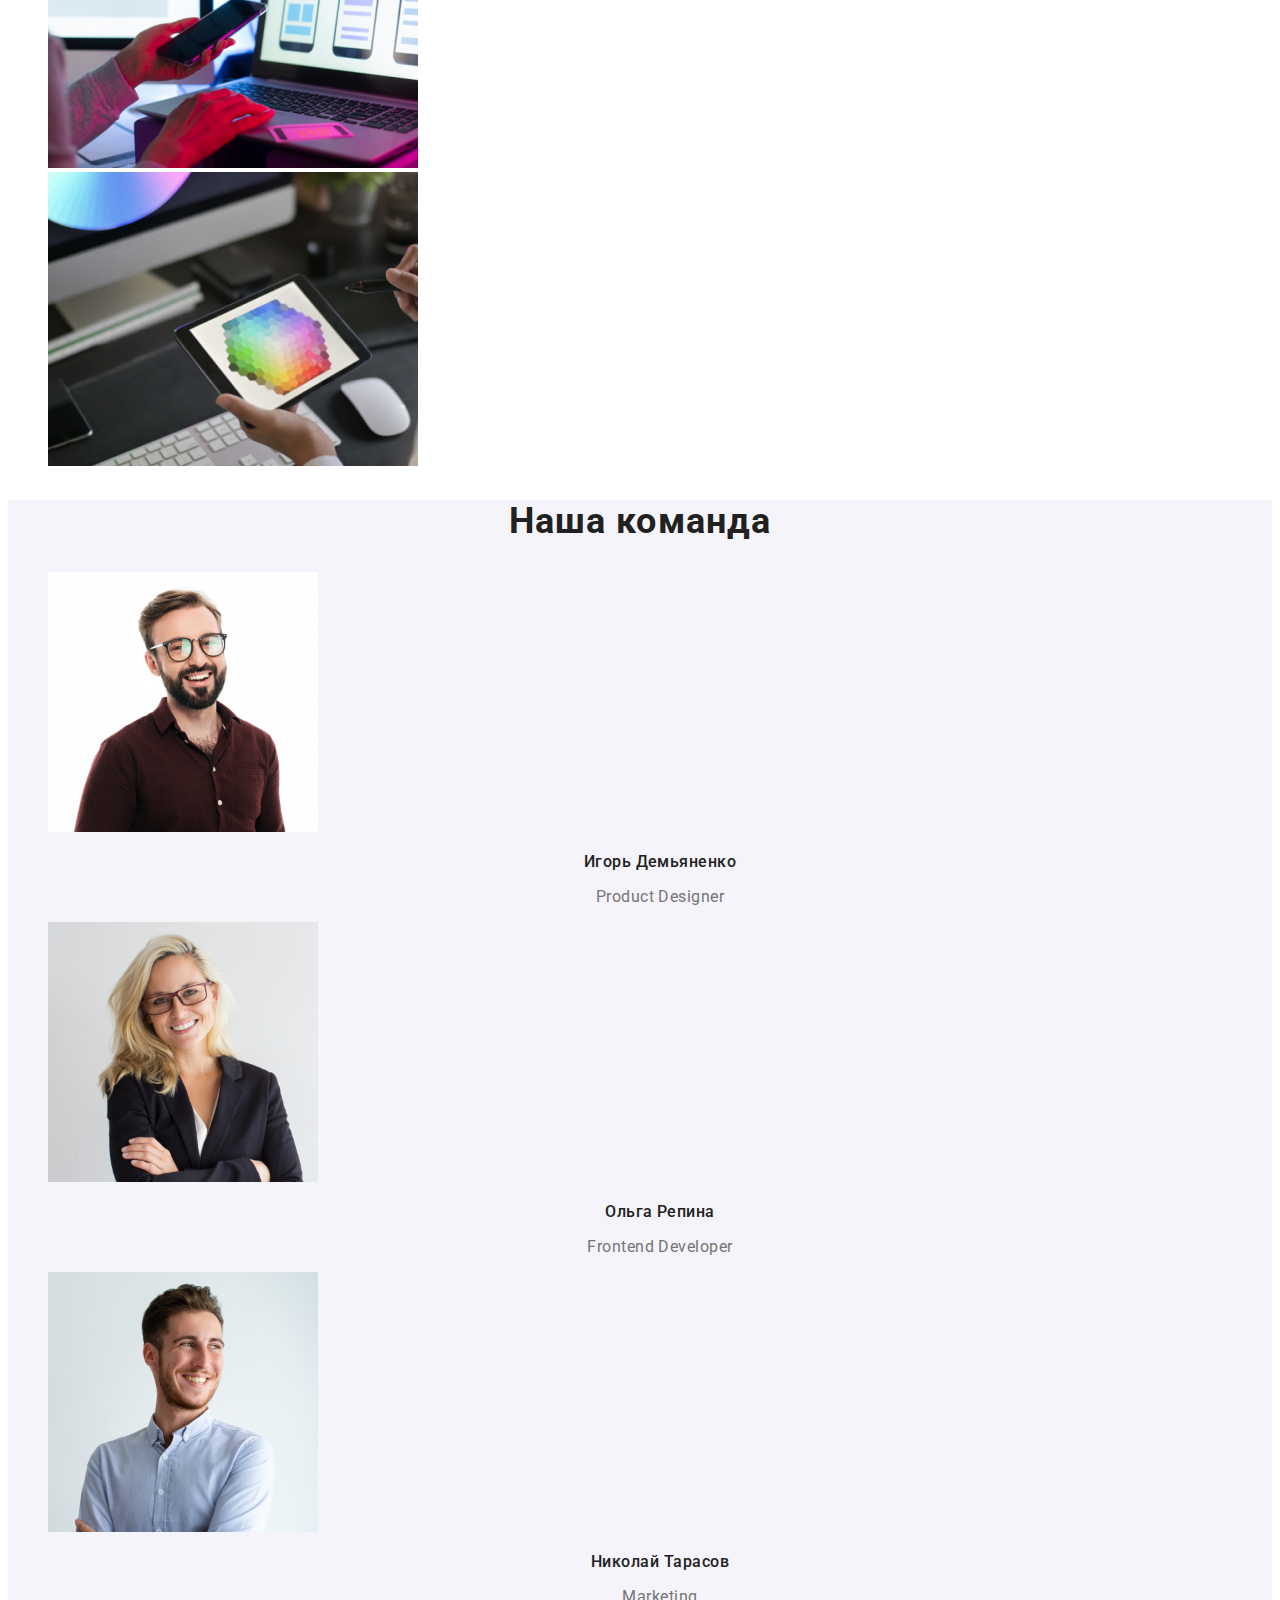
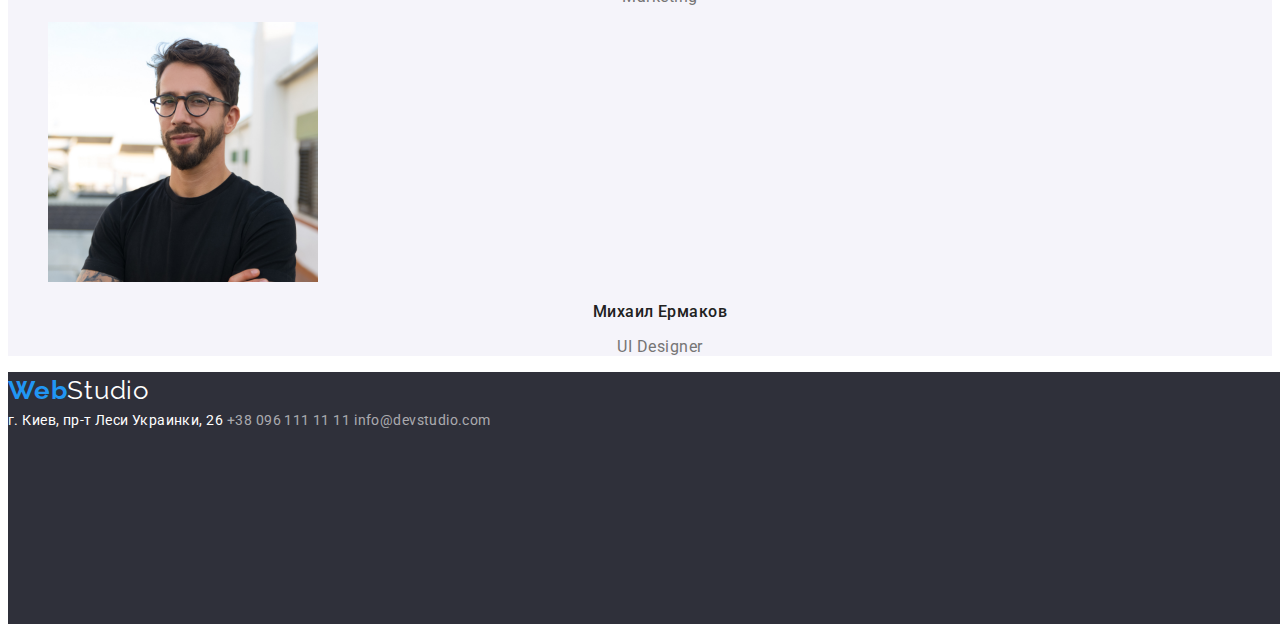
==== commit 45094351: "homework 2-3" ====
--- a/index.html
+++ b/index.html
@@ -43,8 +43,8 @@
       <section class="hero-box">
 
         <h1 class="slogan">
-          Эффективные решения<br>
-          для вашего бизнеса
+          ЭФФЕКТИВНИЕ РЕШЕНИЯ<br>
+          ДЛЯ ВАШЕГО БИЗНЕСА
       </h1>
 
       <button class="main-button" type="button">Заказать услугу</button>
@@ -56,7 +56,7 @@
         <section>
             <ul>
 
-               <li><h3 class="pluses">Внимание к деталям</h3>
+               <li><h3 class="pluses">ВНИМАНИЕ К ДЕТАЛЯМ</h3>
                 <p class="content">
                     Идейные соображения,
                      а также начало повседневной работы по
@@ -65,7 +65,7 @@
                   </li>
         
                   
-            <li><h3 class="pluses">Пунктуальность</h3>
+            <li><h3 class="pluses">ПУНКТУАЛЬНОСТЬ</h3>
              <p class="content">
                 Задача организации, в особенности
                  же рамки и место обучения кадров
@@ -74,7 +74,7 @@
               </li>
      
     
-            <li><h3 class="pluses">Планирование</h3>
+            <li><h3 class="pluses">ПЛАНИРОВАНИЕ</h3>
              <p class="content">
                 Равным образом консультация с
                  широким активом в значительной
@@ -83,7 +83,7 @@
               </li>
   
      
-            <li><h3 class="pluses">Современные технологии</h3>
+            <li><h3 class="pluses">СОВРЕМЕННЫЕ ТЕХНОЛОГИИ</h3>
              <p class="content">
                 Значимость этих проблем настолько
                 очевидна, что реализация плановых 
@@ -122,7 +122,7 @@
     </section>  
 
 
-      <section>
+      <section class="team-bg">
         <h2 class="our-team">Наша команда</h2>
   
         <ul>
--- a/css/styles.css
+++ b/css/styles.css
@@ -133,6 +133,12 @@
 
 }
 
+.main-batton:focus,
+.main-button:hover{
+    background-color: #188CE8;
+}
+
+
 .hero-box{
     height: 600px;
 width: 1600px;
@@ -180,6 +186,11 @@
 color: var(--text-primary);
 }
 
+.team-bg{
+background: #F5F4FA;
+}
+
+
 .our-team{
     font-family: Roboto;
 font-size: 36px;
@@ -244,7 +255,19 @@
     color: var(--theme-color);
 }
 
-.footer-map,
+.footer-map{
+    font-family: Roboto;
+font-size: 14px;
+font-style: normal;
+font-weight: 400;
+line-height: 24px;
+letter-spacing: 0.03em;
+text-align: left;
+
+color: #FFFFFF;
+}
+
+
 .footer-phone,
 .footer-mail{
     font-family: Roboto;
@@ -255,7 +278,7 @@
     letter-spacing: 0.03em;
     text-align: left;
 
-    color: #FFFFFF;
+    color: #FFFFFF99;
 }
 
 .footer-map:hover,
@@ -310,6 +333,8 @@
 }
 .buttons-partfolio:hover,
 .buttons-partfolio:focus{
+
+    color: #FFFFFF;
     background-color: var(--theme-color);
 }
 
@@ -336,7 +361,6 @@
 
 color: var(--text-secondary);
 }
-
 
 
 
